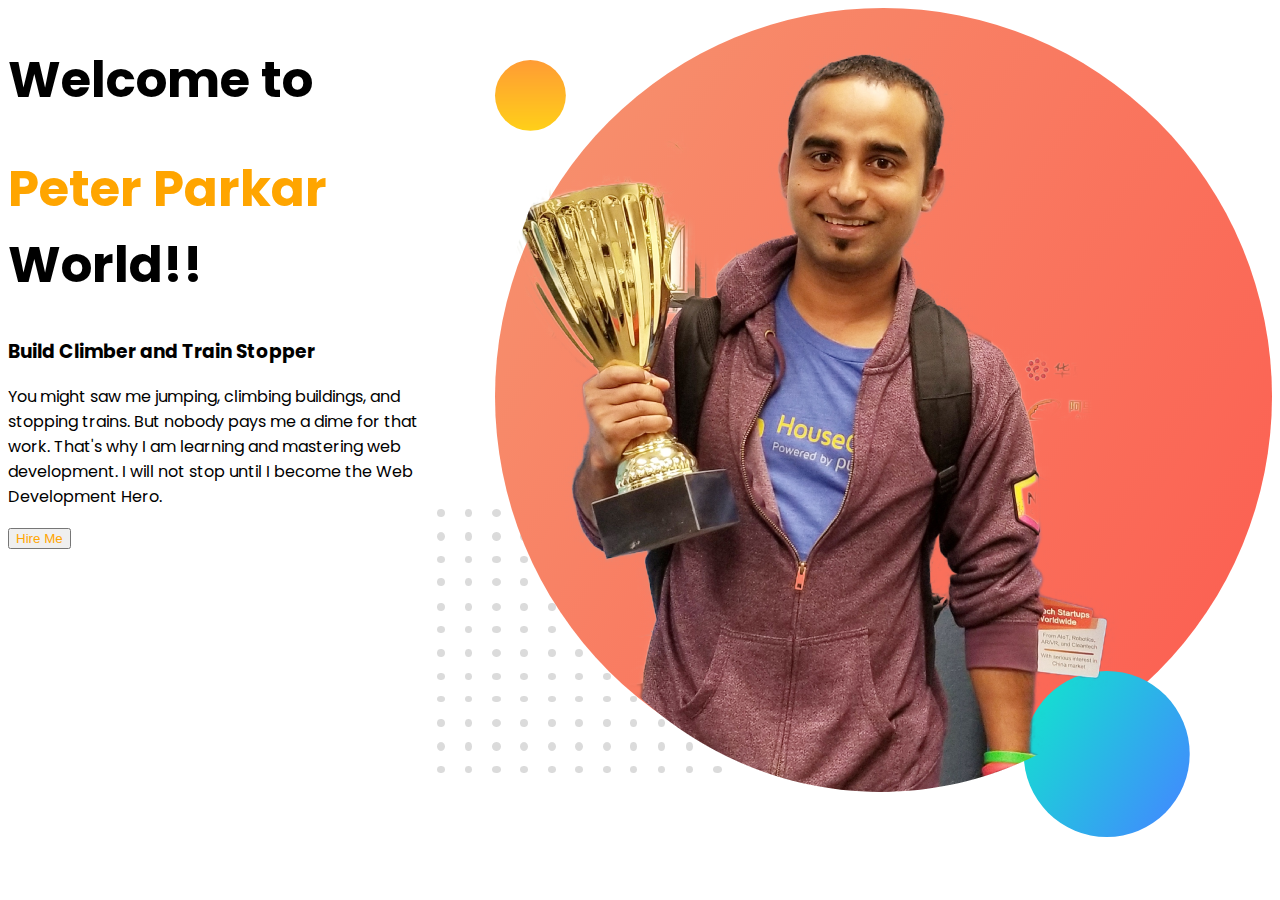
==== index.html @ 6113adaf "first" ====
<!DOCTYPE html>
<html lang="en">

<head>
    <meta charset="UTF-8">
    <meta http-equiv="X-UA-Compatible" content="IE=edge">
    <meta name="viewport" content="width=device-width, initial-scale=1.0">
    <title>testing portfolio</title>
    <link rel="preconnect" href="https://fonts.googleapis.com">
    <link rel="preconnect" href="https://fonts.gstatic.com" crossorigin>
    <link href="https://fonts.googleapis.com/css2?family=Poppins&display=swap" rel="stylesheet">
    <link rel="stylesheet" href="style.css">
</head>

<body>
    <div class="box">
        <div>
            <h1>Welcome to</h1>
            <h1><span class="orange-color">Peter Parkar</span> World!!</h1>
            <h3>Build Climber and Train Stopper</h3>
            <p>You might saw me jumping, climbing buildings, and stopping trains. But nobody pays me a dime for that
                work.
                That's why I am learning and mastering web development. I will not stop until I become the Web
                Development Hero.
            </p>
            <button class="btn">Hire Me</button>
        </div>
        <div><img src="images/jhankar.png" alt=""></div>

    </div>
</body>

</html>
---- style.css ----
body {
    font-family: 'Poppins', sans-serif;
}

h1 {
    font-size: 50px;
}

.orange-color {
    color: orange;
}

.btn {
    color: orange;
}

.box {
    display: flex;
}
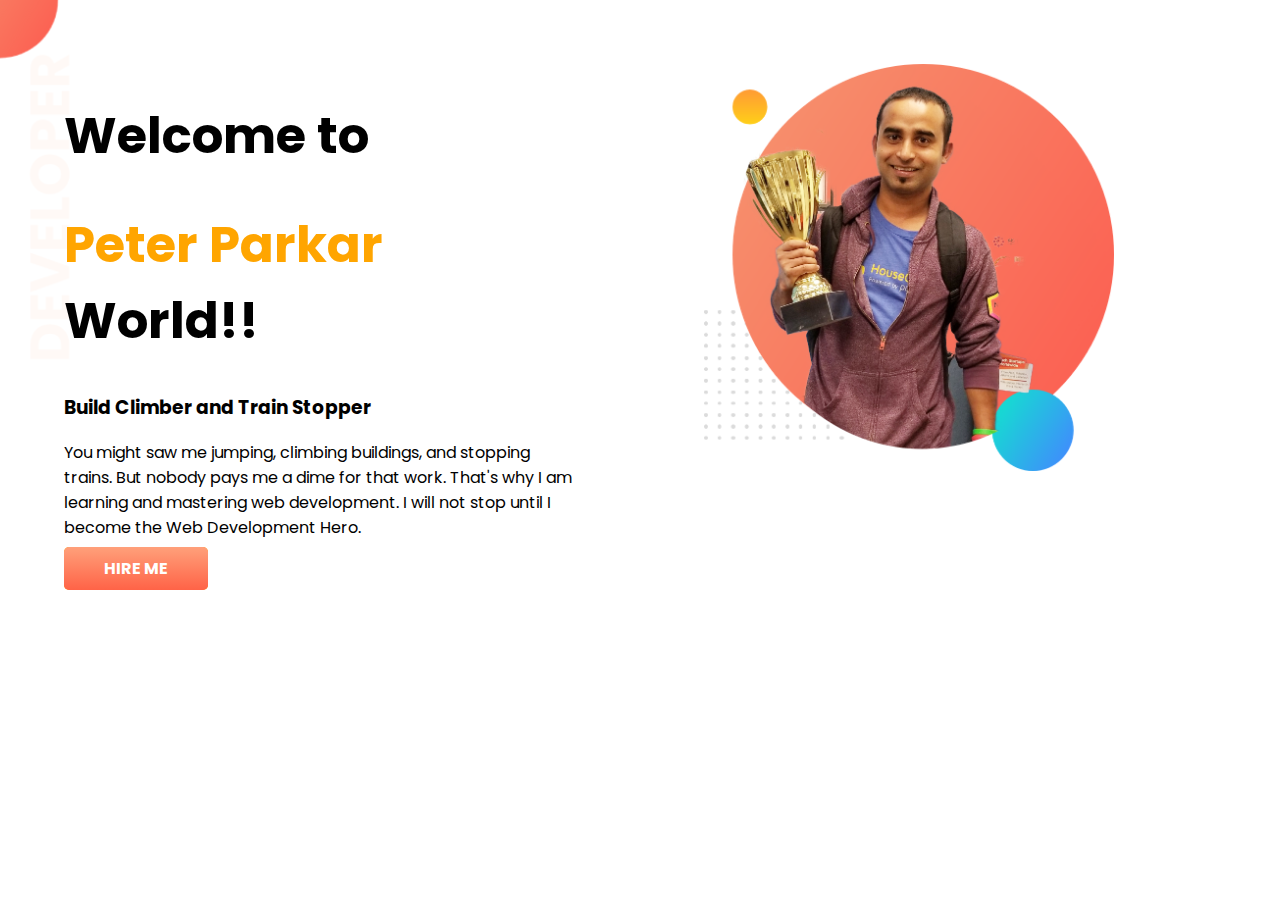
==== commit 971259fe: "first part done" ====
--- a/index.html
+++ b/index.html
@@ -13,8 +13,8 @@
 </head>
 
 <body>
-    <div class="box">
-        <div>
+    <section class="top-banner">
+        <div class="half-width">
             <h1>Welcome to</h1>
             <h1><span class="orange-color">Peter Parkar</span> World!!</h1>
             <h3>Build Climber and Train Stopper</h3>
@@ -23,11 +23,13 @@
                 That's why I am learning and mastering web development. I will not stop until I become the Web
                 Development Hero.
             </p>
-            <button class="btn">Hire Me</button>
+
+            <a class="link-button" target="_blank"
+                href="https://www.linkedin.com/in/rifa-shanzida-khanam-50b7871aa/">HIRE ME</a>
         </div>
-        <div><img src="images/jhankar.png" alt=""></div>
+        <div class="half-width"><img src="images/jhankar.png" alt=""></div>
+    </section>
 
-    </div>
 </body>
 
 </html>--- a/style.css
+++ b/style.css
@@ -1,5 +1,6 @@
 body {
     font-family: 'Poppins', sans-serif;
+    margin: 0;
 }
 
 h1 {
@@ -10,10 +11,30 @@
     color: orange;
 }
 
-.btn {
-    color: orange;
+.link-button {
+    text-decoration: none;
+    background-color: orange;
+    padding: 10px 40px;
+    border-radius: 5px;
+    background-image: linear-gradient(lightsalmon, tomato);
+    color: white;
+    font-weight: 700;
 }
 
-.box {
+section {
     display: flex;
+}
+
+.half-width {
+    width: 50%;
+    padding: 5%;
+}
+
+.half-width img {
+    width: 80%;
+}
+
+.top-banner {
+    background-image: url(images/top-banner.png);
+    background-repeat: no-repeat;
 }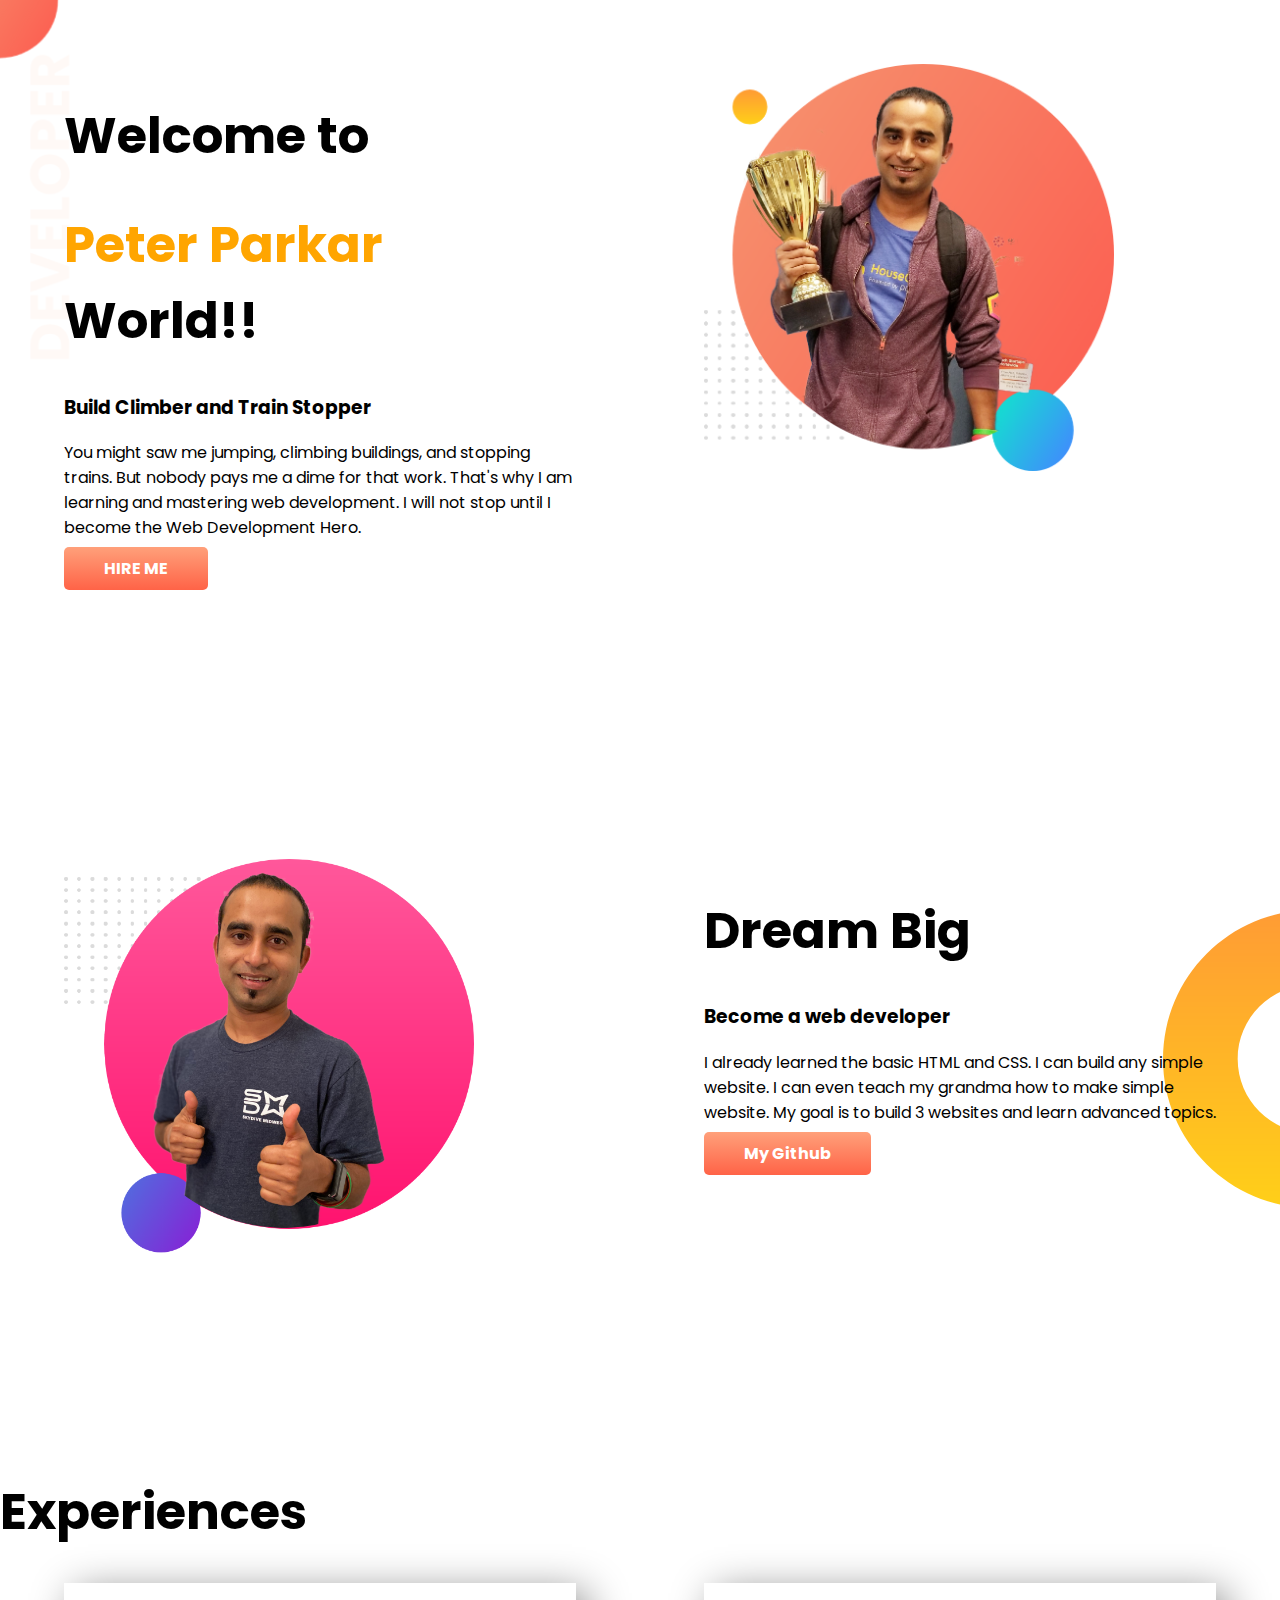
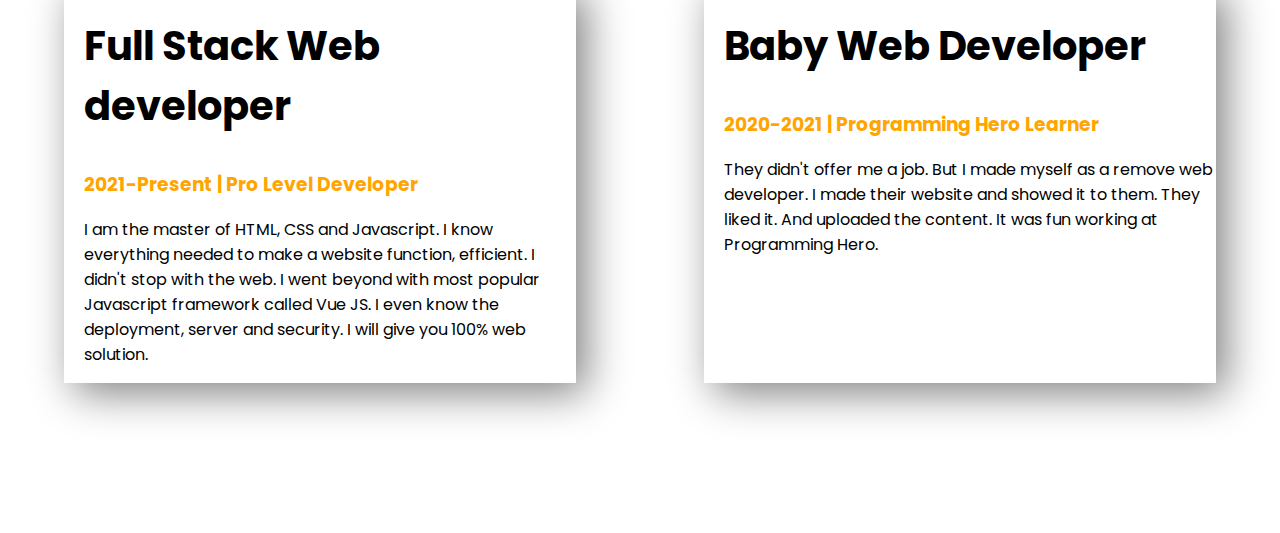
==== commit cd5d04b9: "third" ====
--- a/index.html
+++ b/index.html
@@ -13,7 +13,7 @@
 </head>
 
 <body>
-    <section class="top-banner">
+    <section class="top-banner1 flexible-container">
         <div class="half-width">
             <h1>Welcome to</h1>
             <h1><span class="orange-color">Peter Parkar</span> World!!</h1>
@@ -29,6 +29,39 @@
         </div>
         <div class="half-width"><img src="images/jhankar.png" alt=""></div>
     </section>
+    <section class="top-banner2 flexible-container">
+        <div class="half-width">
+            <img src="images/jhankar2.png" alt="">
+        </div>
+        <div class="half-width">
+            <h1>Dream Big</h1>
+            <h3>Become a web developer</h3>
+            <p>I already learned the basic HTML and CSS. I can build any simple website. I can even teach my grandma how
+                to make simple website. My goal is to build 3 websites and learn advanced topics.</p>
+            <a class="link-button" target="_blank" href="https://github.com/shanzida-rifa">My Github</a>
+        </div>
+    </section>
+    <section>
+        <h1>Experiences</h1>
+        <div class="flexible-container">
+            <div class="experience-item">
+                <h2> Full Stack Web developer</h2>
+                <h3 class="orange-color">2021-Present | Pro Level Developer</h3>
+                <p>I am the master of HTML, CSS and Javascript. I know everything needed to make a website function,
+                    efficient. I didn't stop with the web. I went beyond with most popular Javascript framework called
+                    Vue
+                    JS. I even know the deployment, server and security. I will give you 100% web solution.</p>
+            </div>
+            <div class="experience-item">
+                <h2>Baby Web Developer</h2>
+                <h3 class="orange-color">2020-2021 | Programming Hero Learner</h3>
+                <p>They didn't offer me a job. But I made myself as a remove web developer. I made their website and
+                    showed
+                    it to them. They liked it. And uploaded the content. It was fun working at Programming Hero.</p>
+            </div>
+        </div>
+
+    </section>
 
 </body>
 
--- a/style.css
+++ b/style.css
@@ -7,13 +7,17 @@
     font-size: 50px;
 }
 
+h2 {
+    font-size: 40px;
+}
+
 .orange-color {
     color: orange;
 }
 
 .link-button {
     text-decoration: none;
-    background-color: orange;
+
     padding: 10px 40px;
     border-radius: 5px;
     background-image: linear-gradient(lightsalmon, tomato);
@@ -21,8 +25,9 @@
     font-weight: 700;
 }
 
-section {
+.flexible-container {
     display: flex;
+    margin-bottom: 150px;
 }
 
 .half-width {
@@ -34,7 +39,21 @@
     width: 80%;
 }
 
-.top-banner {
+.top-banner1 {
     background-image: url(images/top-banner.png);
     background-repeat: no-repeat;
+}
+
+.top-banner2 {
+    background-image: url(images/dream-bg.png);
+    background-repeat: no-repeat;
+    background-position: right;
+}
+
+.experience-item {
+    width: 40%;
+    box-shadow: 10px 10px 40px gray;
+    margin-left: 5%;
+    margin-right: 5%;
+    padding-left: 20px;
 }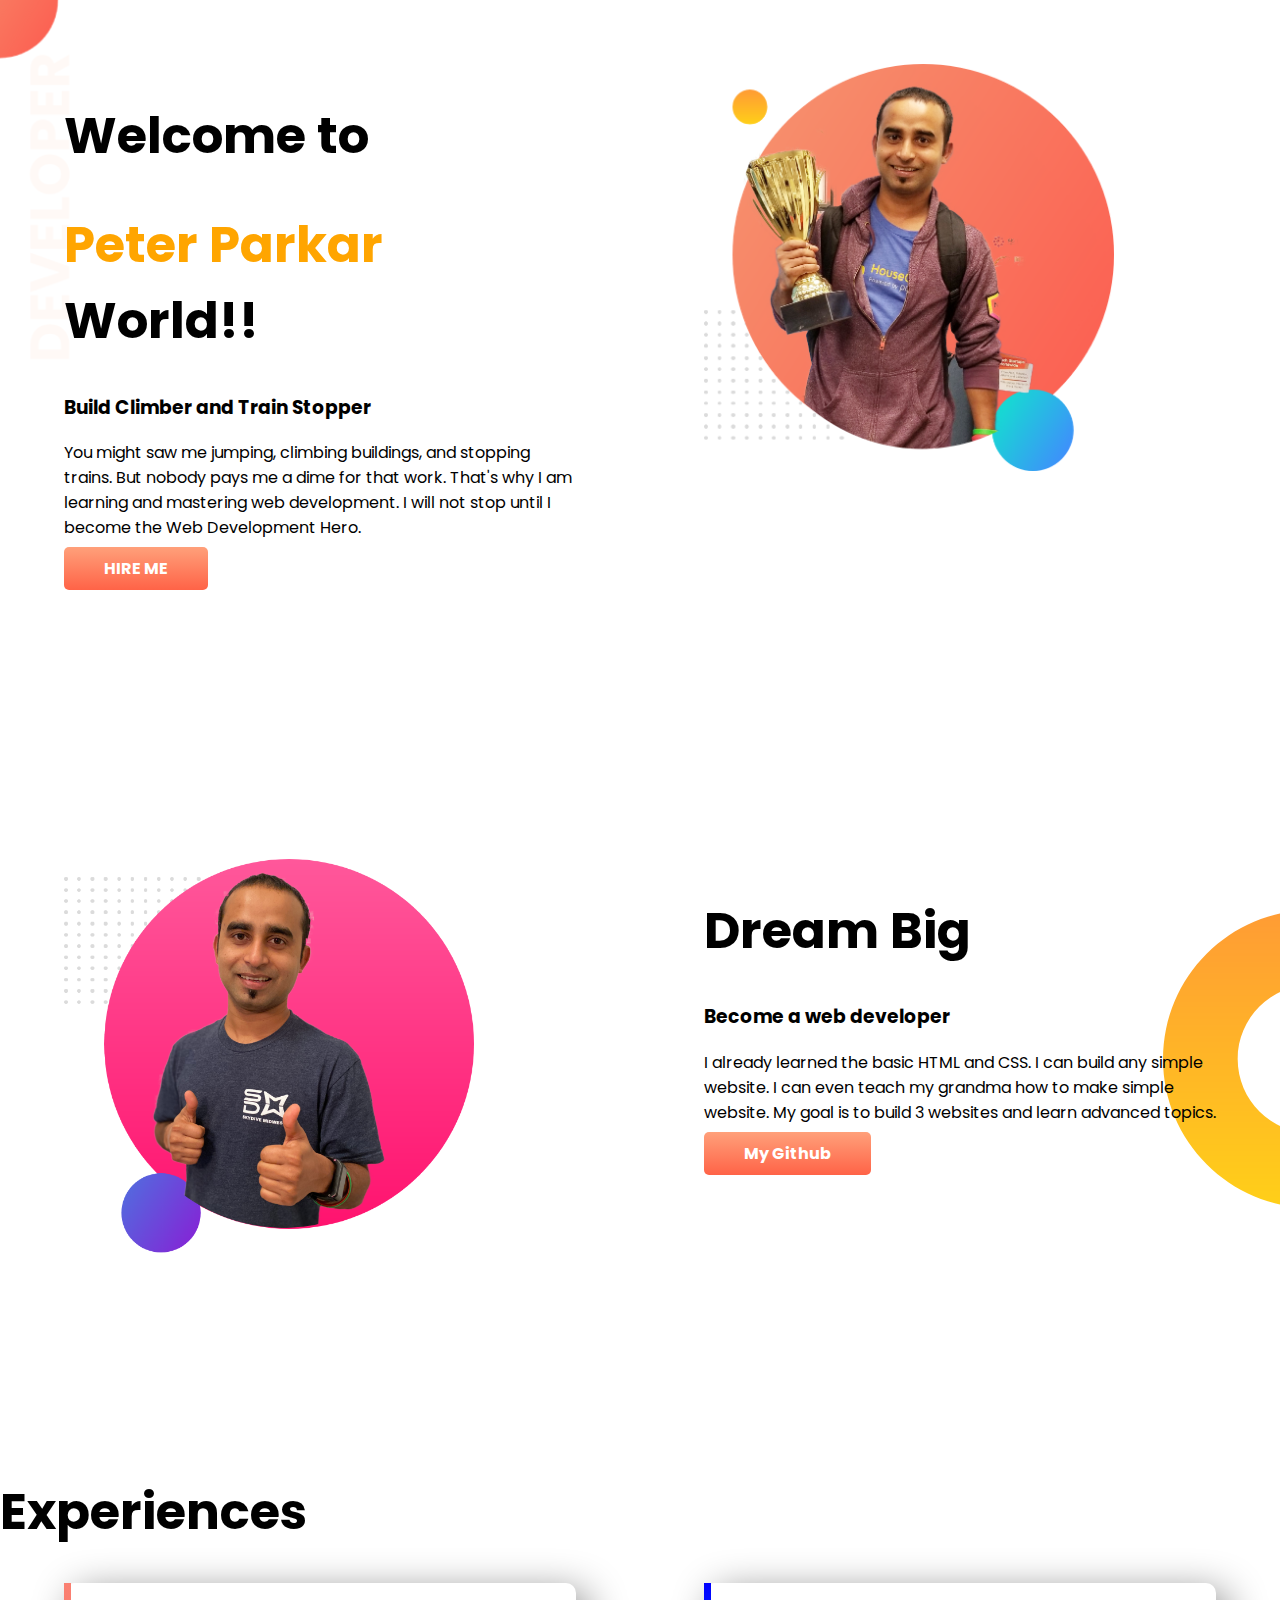
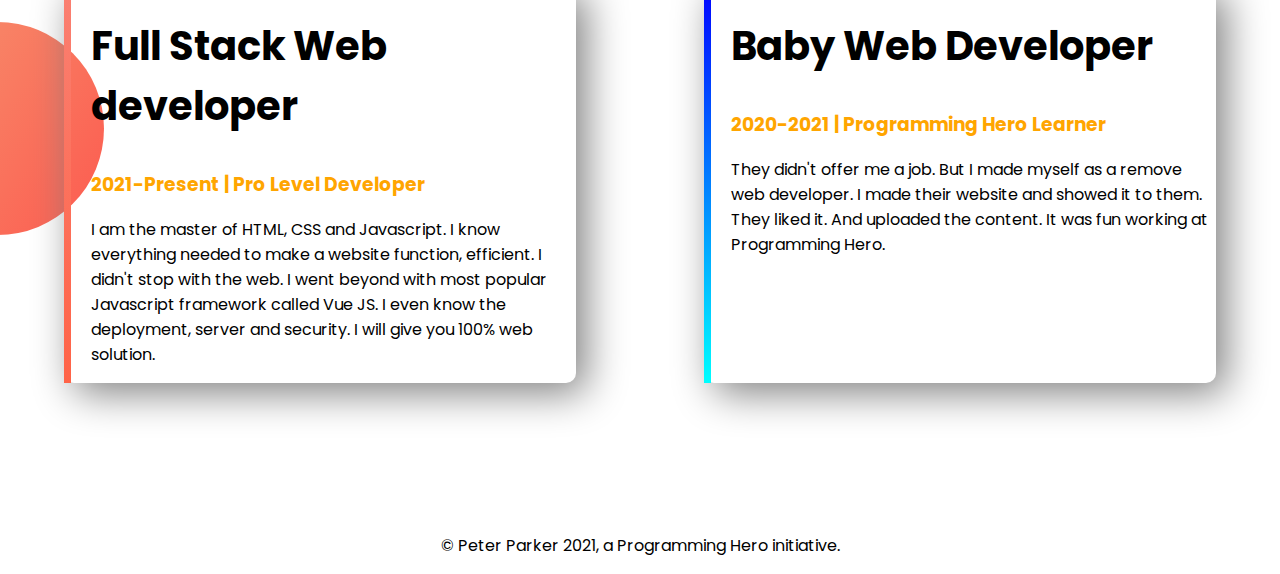
==== commit c605c0e4: "final" ====
--- a/index.html
+++ b/index.html
@@ -41,10 +41,10 @@
             <a class="link-button" target="_blank" href="https://github.com/shanzida-rifa">My Github</a>
         </div>
     </section>
-    <section>
+    <section class="experience">
         <h1>Experiences</h1>
         <div class="flexible-container">
-            <div class="experience-item">
+            <div id="web-dev-exp" class="experience-item">
                 <h2> Full Stack Web developer</h2>
                 <h3 class="orange-color">2021-Present | Pro Level Developer</h3>
                 <p>I am the master of HTML, CSS and Javascript. I know everything needed to make a website function,
@@ -52,7 +52,7 @@
                     Vue
                     JS. I even know the deployment, server and security. I will give you 100% web solution.</p>
             </div>
-            <div class="experience-item">
+            <div id="baby-dev-exp" class="experience-item">
                 <h2>Baby Web Developer</h2>
                 <h3 class="orange-color">2020-2021 | Programming Hero Learner</h3>
                 <p>They didn't offer me a job. But I made myself as a remove web developer. I made their website and
@@ -62,7 +62,11 @@
         </div>
 
     </section>
-
+    <footer>
+        <p>
+            © Peter Parker 2021, a Programming Hero initiative.
+        </p>
+    </footer>
 </body>
 
 </html>--- a/style.css
+++ b/style.css
@@ -50,10 +50,33 @@
     background-position: right;
 }
 
+.experience {
+    background-image: url(images/exp-bg.png);
+    background-repeat: no-repeat;
+    background-position: left;
+}
+
 .experience-item {
     width: 40%;
     box-shadow: 10px 10px 40px gray;
     margin-left: 5%;
     margin-right: 5%;
     padding-left: 20px;
+    border-radius: 10px;
+}
+
+#web-dev-exp {
+    border-left: 7px solid;
+    border-image: linear-gradient(salmon, tomato);
+    border-image-slice: 1;
+}
+
+#baby-dev-exp {
+    border-left: 7px solid;
+    border-image: linear-gradient(blue, cyan);
+    border-image-slice: 1;
+}
+
+footer p {
+    text-align: center;
 }